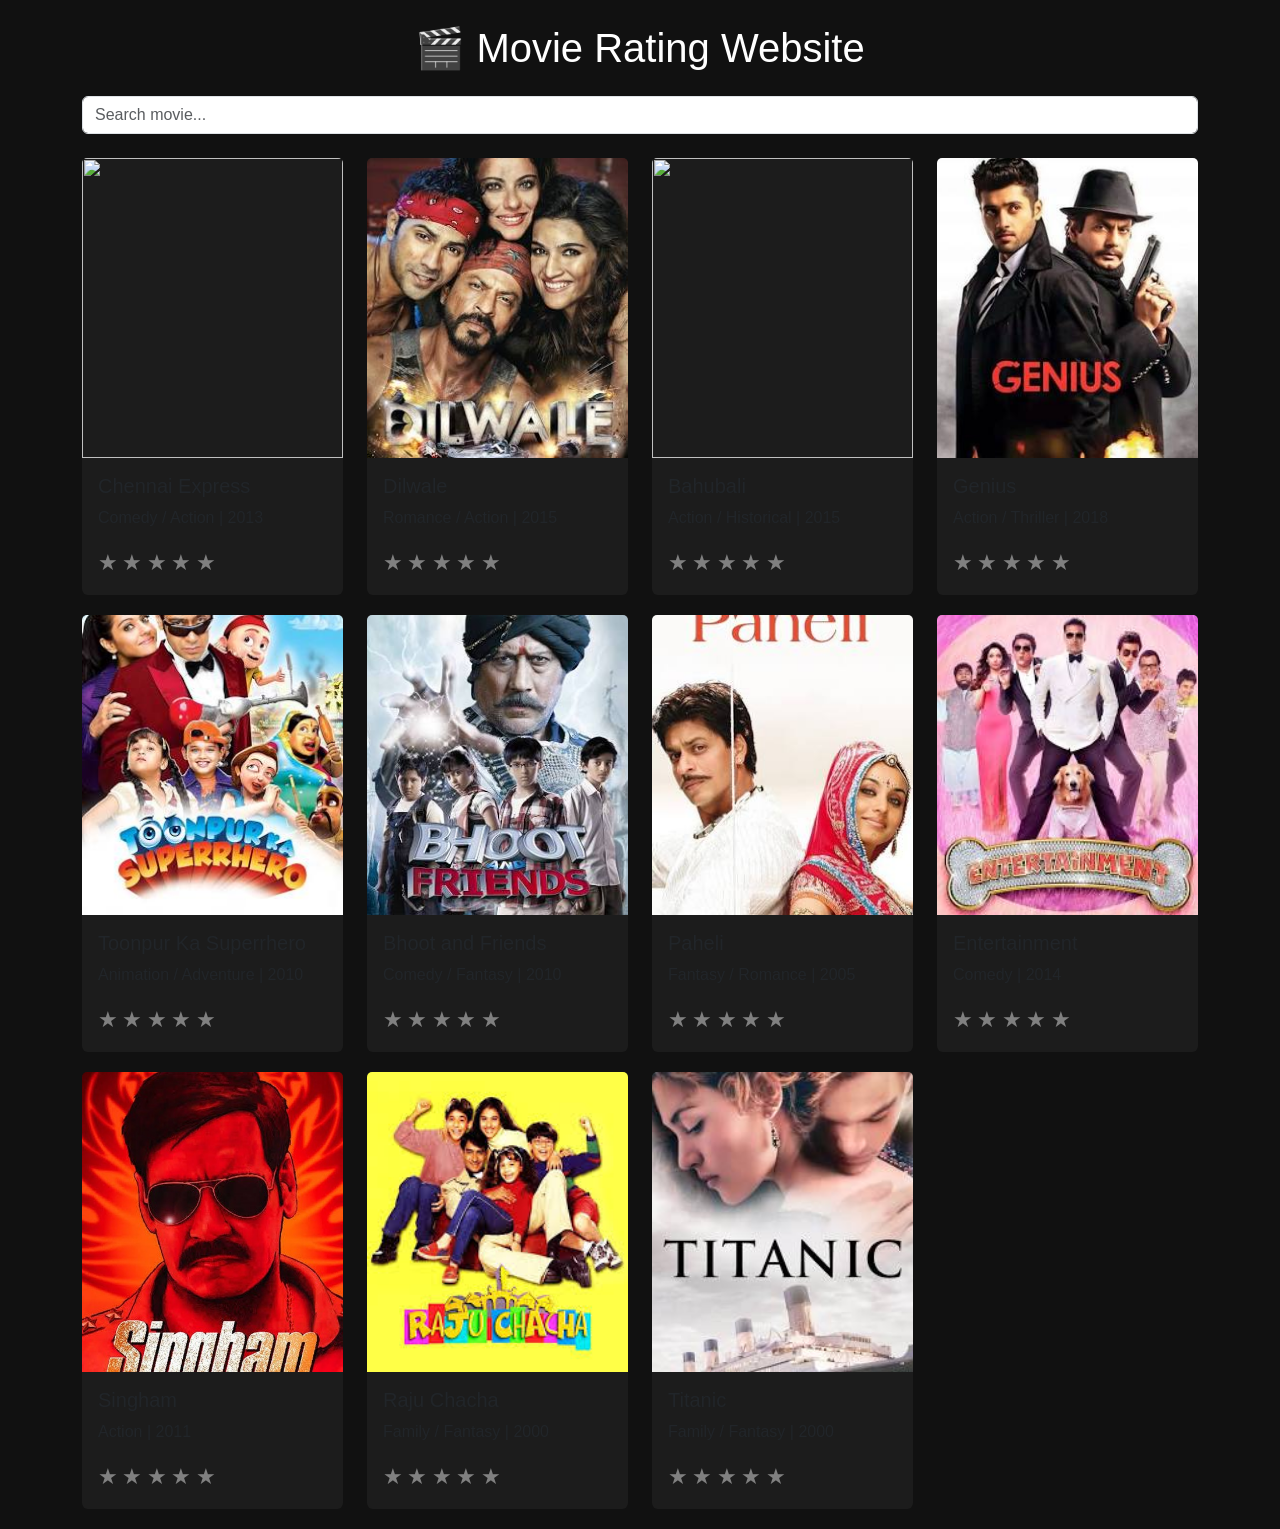
==== index.html @ 8a90e542 "html code" ====
<!DOCTYPE html>
<html lang="en">

<head>
    <meta charset="UTF-8">
    <title>Movie Listing Website</title>

    <!-- Bootstrap -->
    <link href="https://cdn.jsdelivr.net/npm/bootstrap@5.3.2/dist/css/bootstrap.min.css" rel="stylesheet">

    <link rel="stylesheet" href="style.css">
</head>

<body>

<div class="container">

    <h1 class="text-center mt-4">🎬 Movie Rating Website</h1>

    <!-- Search Bar -->
    <input type="text" id="search" class="form-control my-4" placeholder="Search movie...">

    <!-- Movie List -->
    <div class="row" id="movieList"></div>

</div>

<script src="script.js"></script>

</body>
</html>
---- style.css ----
body{
background:#111;
color:white;
font-family:Arial;
}

.movie-card{
background:#1c1c1c;
border:none;
transition:0.3s;
margin-bottom:20px;
}

.movie-card:hover{
transform:scale(1.05);
}

.card img{
height:300px;
object-fit:cover;
}

.rating span{
font-size:22px;
cursor:pointer;
color:gray;
}

.rating span:hover{
color:gold;
}
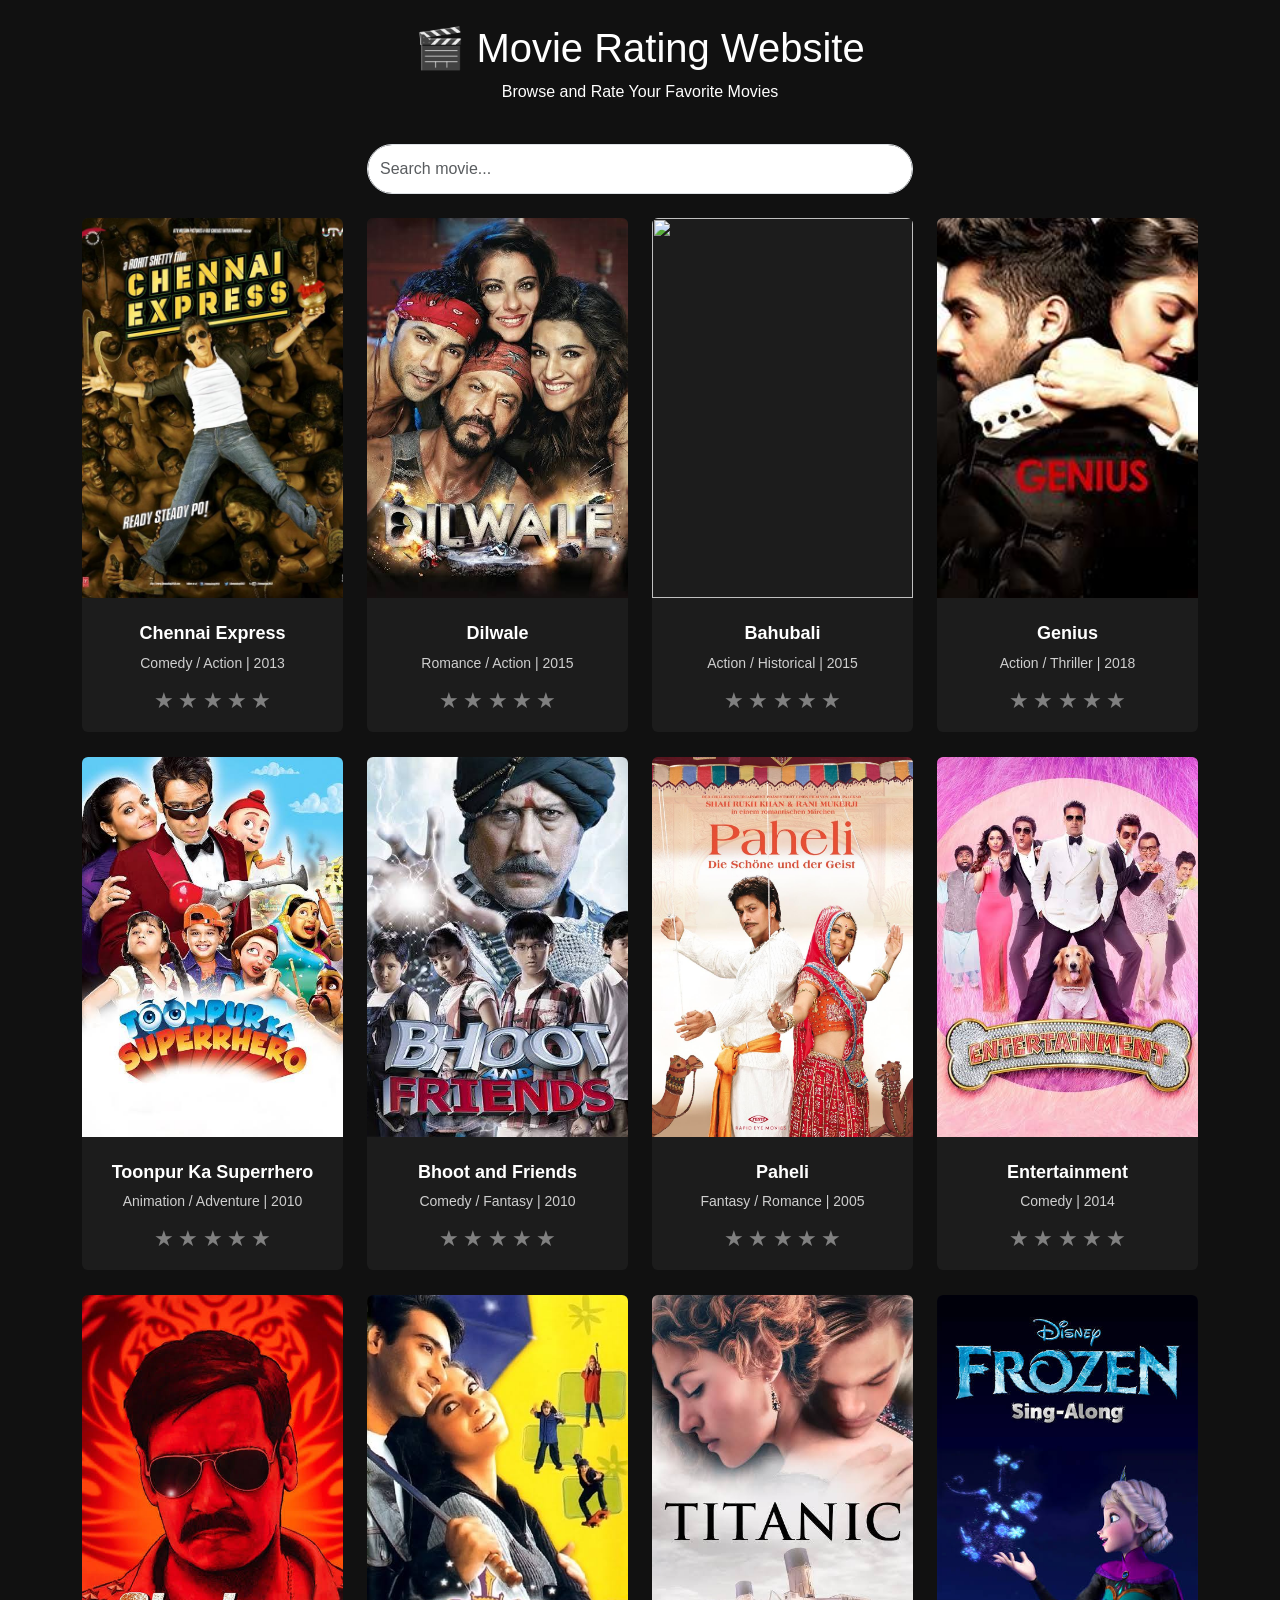
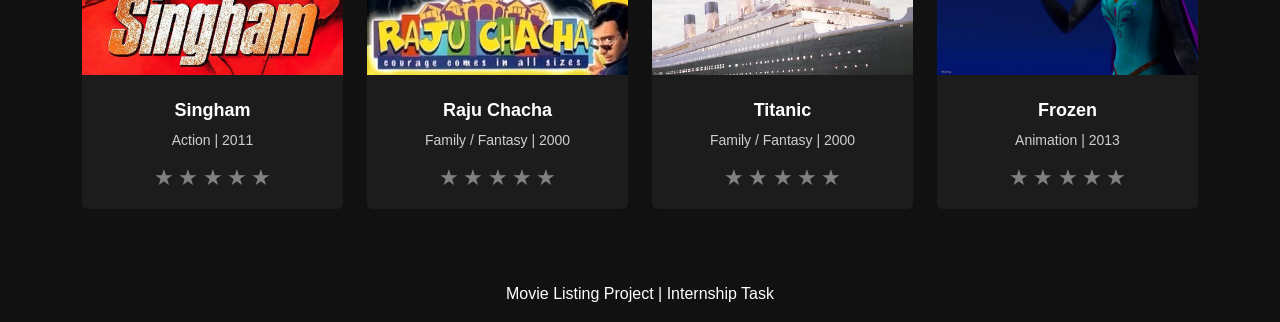
==== commit 3b65f893: "added hover effect on card" ====
--- a/index.html
+++ b/index.html
@@ -2,28 +2,65 @@
 <html lang="en">
 
 <head>
-    <meta charset="UTF-8">
-    <title>Movie Listing Website</title>
+<meta charset="UTF-8">
 
-    <!-- Bootstrap -->
-    <link href="https://cdn.jsdelivr.net/npm/bootstrap@5.3.2/dist/css/bootstrap.min.css" rel="stylesheet">
+<meta name="viewport" content="width=device-width, initial-scale=1.0">
 
-    <link rel="stylesheet" href="style.css">
+<title>Movie Rating Website</title>
+
+<!-- Bootstrap -->
+<link href="https://cdn.jsdelivr.net/npm/bootstrap@5.3.2/dist/css/bootstrap.min.css" rel="stylesheet">
+
+<link rel="stylesheet" href="style.css">
+
 </head>
 
 <body>
 
+<!-- Header -->
+<header class="text-center py-4">
+
+<h1 class="site-title">🎬 Movie Rating Website</h1>
+
+<p class="tagline">Browse and Rate Your Favorite Movies</p>
+
+</header>
+
+
 <div class="container">
 
-    <h1 class="text-center mt-4">🎬 Movie Rating Website</h1>
+<!-- Search Bar -->
 
-    <!-- Search Bar -->
-    <input type="text" id="search" class="form-control my-4" placeholder="Search movie...">
+<div class="row justify-content-center">
 
-    <!-- Movie List -->
-    <div class="row" id="movieList"></div>
+<div class="col-md-6">
+
+<input type="text" id="search" class="form-control search-bar" placeholder="Search movie...">
 
 </div>
+
+</div>
+
+
+<!-- Movie List -->
+
+<div class="row mt-4" id="movieList">
+
+<!-- Movie cards will load here using JavaScript -->
+
+</div>
+
+</div>
+
+
+<!-- Footer -->
+
+<footer class="text-center mt-5 mb-3">
+
+<p>Movie Listing Project | Internship Task</p>
+
+</footer>
+
 
 <script src="script.js"></script>
 
--- a/style.css
+++ b/style.css
@@ -4,21 +4,63 @@
 font-family:Arial;
 }
 
+/* Movie card */
+
 .movie-card{
 background:#1c1c1c;
 border:none;
+margin-bottom:25px;
+overflow:hidden;
 transition:0.3s;
-margin-bottom:20px;
 }
 
 .movie-card:hover{
 transform:scale(1.05);
+box-shadow:0 10px 25px rgba(0,0,0,0.7);
 }
 
-.card img{
-height:300px;
+/* Poster container */
+
+.poster-container{
+width:100%;
+height:380px;
+overflow:hidden;
+}
+
+/* Poster image */
+
+.poster{
+width:100%;
+height:100%;
 object-fit:cover;
 }
+
+/* Movie text */
+
+.card-body h5{
+font-size:18px;
+font-weight:bold;
+}
+
+.card-body{
+padding:15px;
+text-align:center;
+}
+
+.card-body h5{
+font-size:18px;
+font-weight:bold;
+color:white;
+margin-top:10px;
+}
+
+.card-body p{
+font-size:14px;
+color:#cfcfcf;
+margin-bottom:10px;
+}
+
+/* Rating */
 
 .rating span{
 font-size:22px;
@@ -28,4 +70,61 @@
 
 .rating span:hover{
 color:gold;
+}
+
+/* Search bar */
+
+.search-bar{
+border-radius:25px;
+padding:12px;
+}
+.card-body h5{
+font-size:18px;
+font-weight:bold;
+color:white;
+margin-top:10px;
+}
+
+.card-body p{
+font-size:14px;
+color:#cfcfcf;
+}
+/* Netflix Hover Effect */
+
+.movie-card{
+background:#1c1c1c;
+border:none;
+margin-bottom:25px;
+overflow:hidden;
+transition:0.4s;
+position:relative;
+}
+
+.movie-card:hover{
+transform:scale(1.08);
+z-index:10;
+box-shadow:0 15px 30px rgba(0,0,0,0.8);
+}
+
+/* Poster zoom */
+
+.poster{
+width:100%;
+height:100%;
+object-fit:cover;
+transition:0.4s;
+}
+
+.movie-card:hover .poster{
+transform:scale(1.1);
+}
+
+/* Movie info fade */
+
+.card-body{
+transition:0.3s;
+}
+
+.movie-card:hover .card-body{
+background:#000;
 }
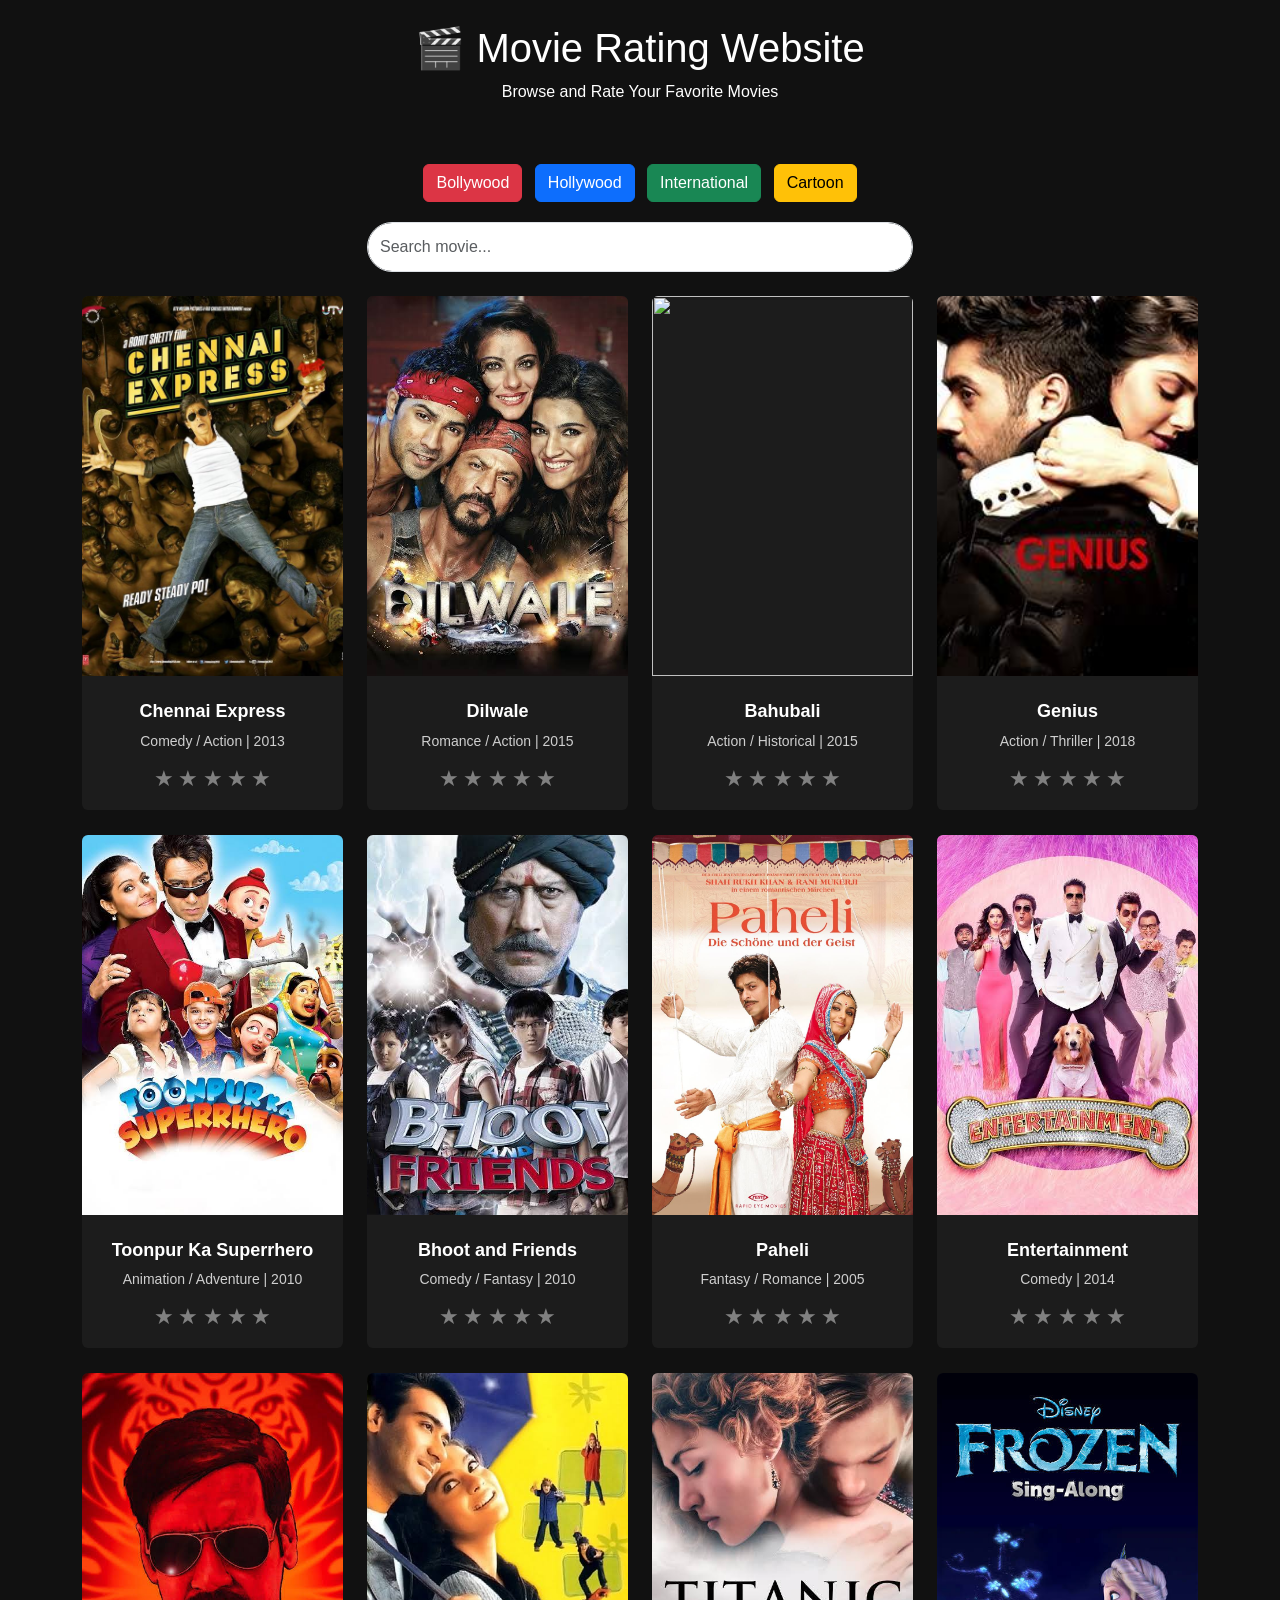
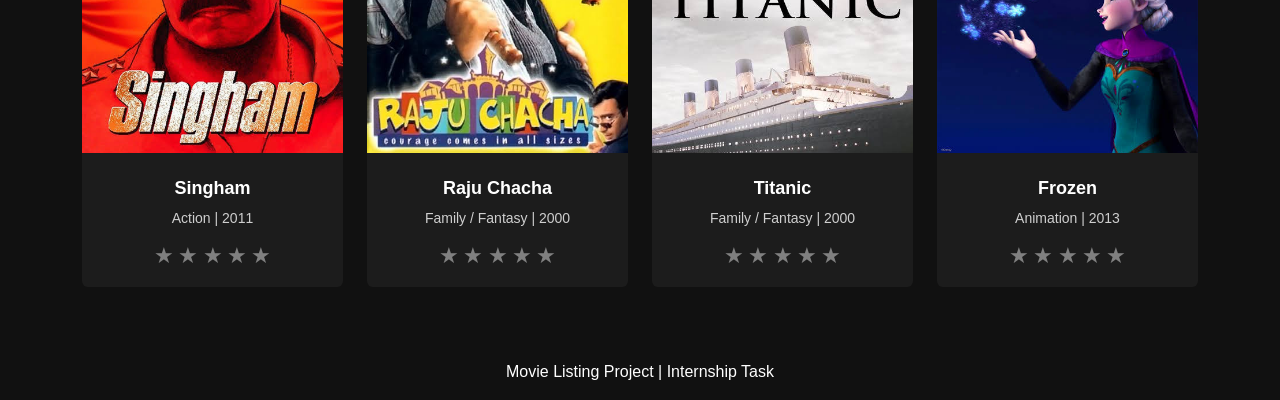
==== commit 06c65389: "added 4 new html pages" ====
--- a/index.html
+++ b/index.html
@@ -25,6 +25,19 @@
 <p class="tagline">Browse and Rate Your Favorite Movies</p>
 
 </header>
+
+<div class="text-center my-3">
+
+<a href="bollywood.html" class="btn btn-danger m-1">Bollywood</a>
+
+<a href="hollywood.html" class="btn btn-primary m-1">Hollywood</a>
+
+<a href="international.html" class="btn btn-success m-1">International</a>
+
+<a href="cartoon.html" class="btn btn-warning m-1">Cartoon</a>
+
+</div>
+
 
 
 <div class="container">
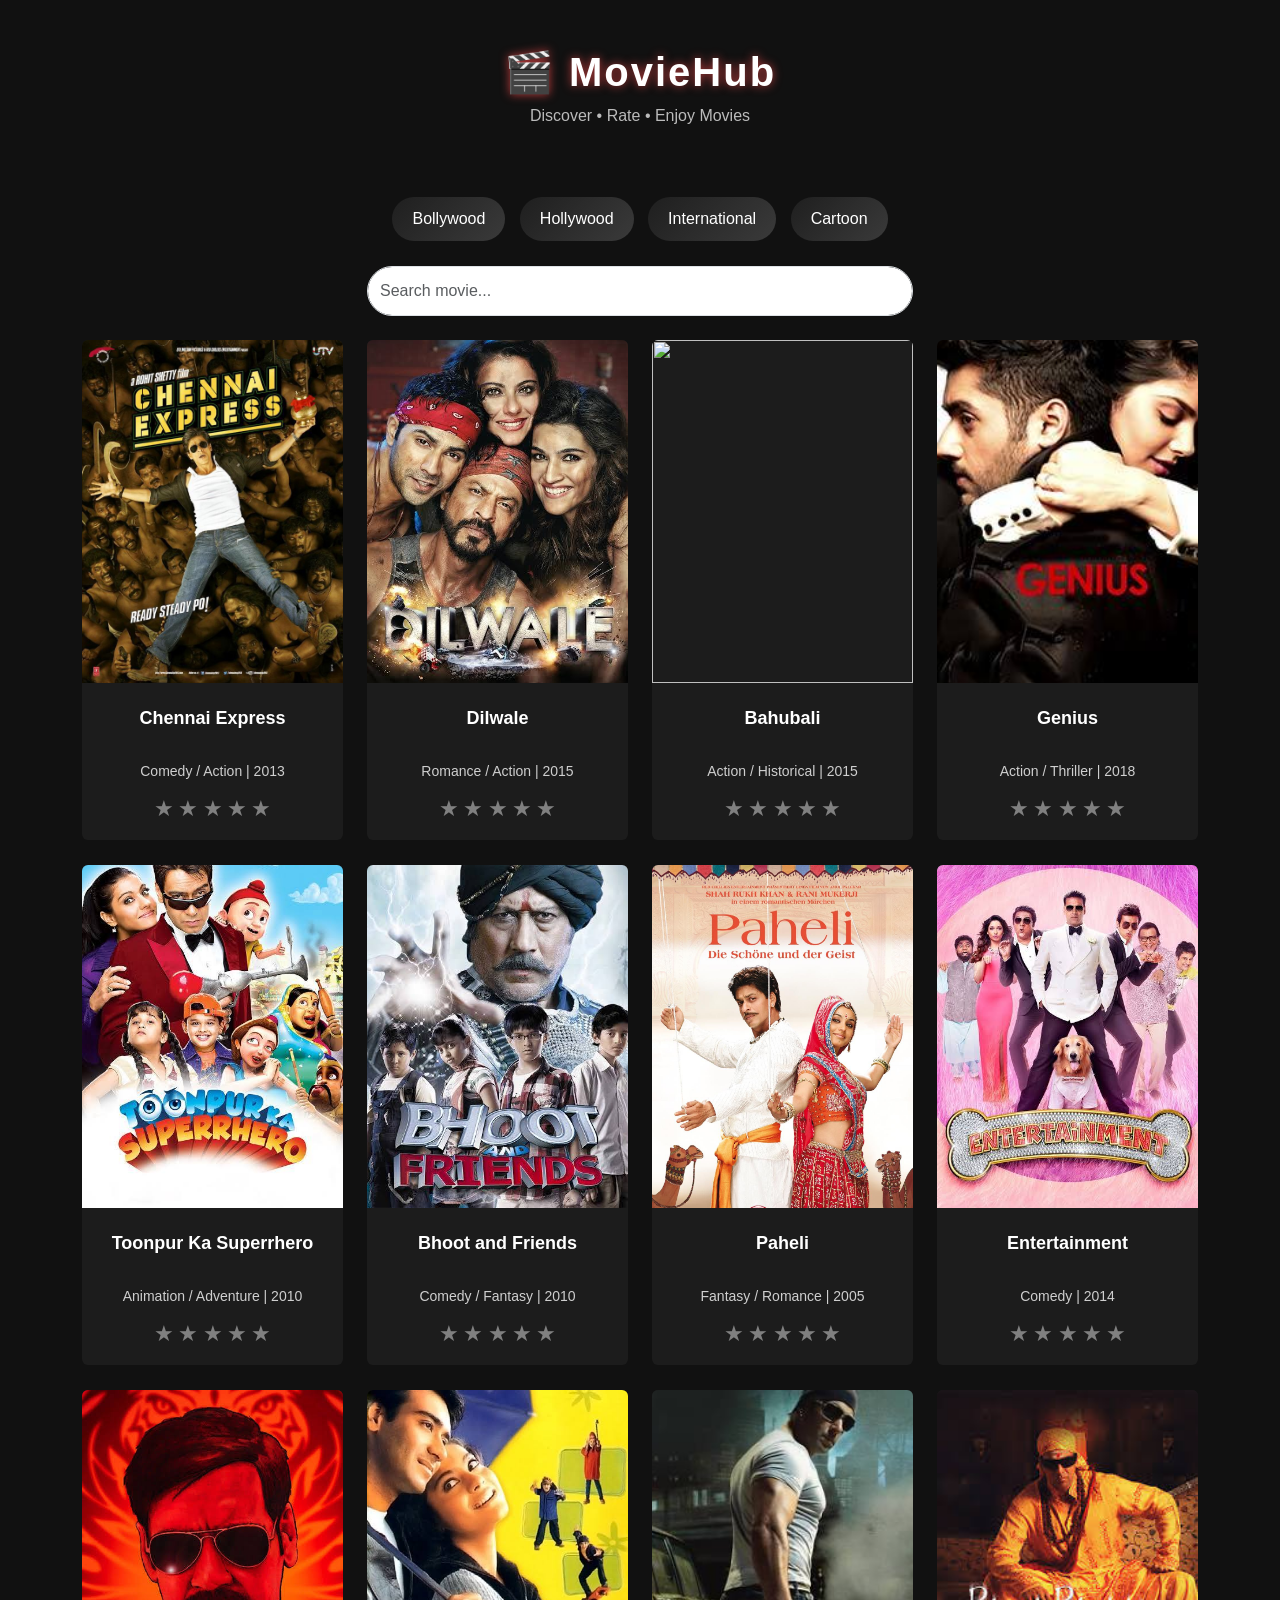
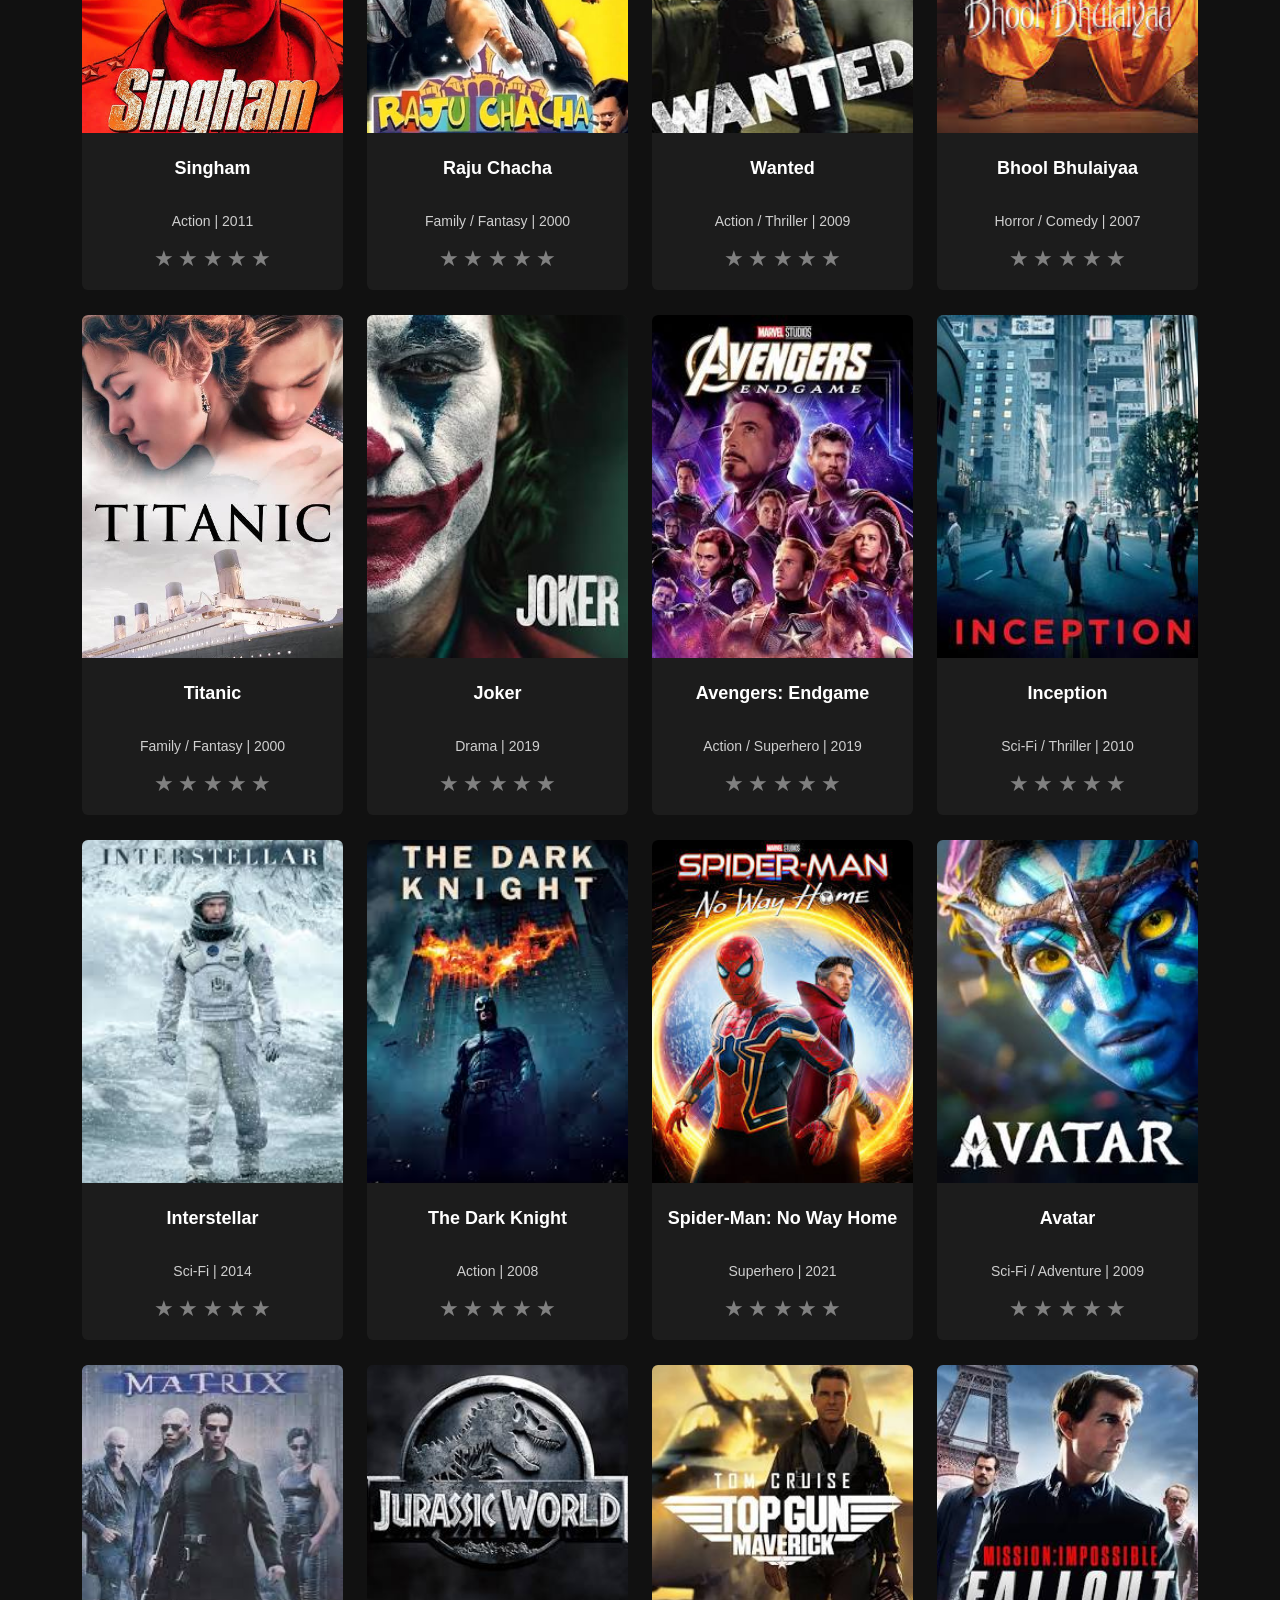
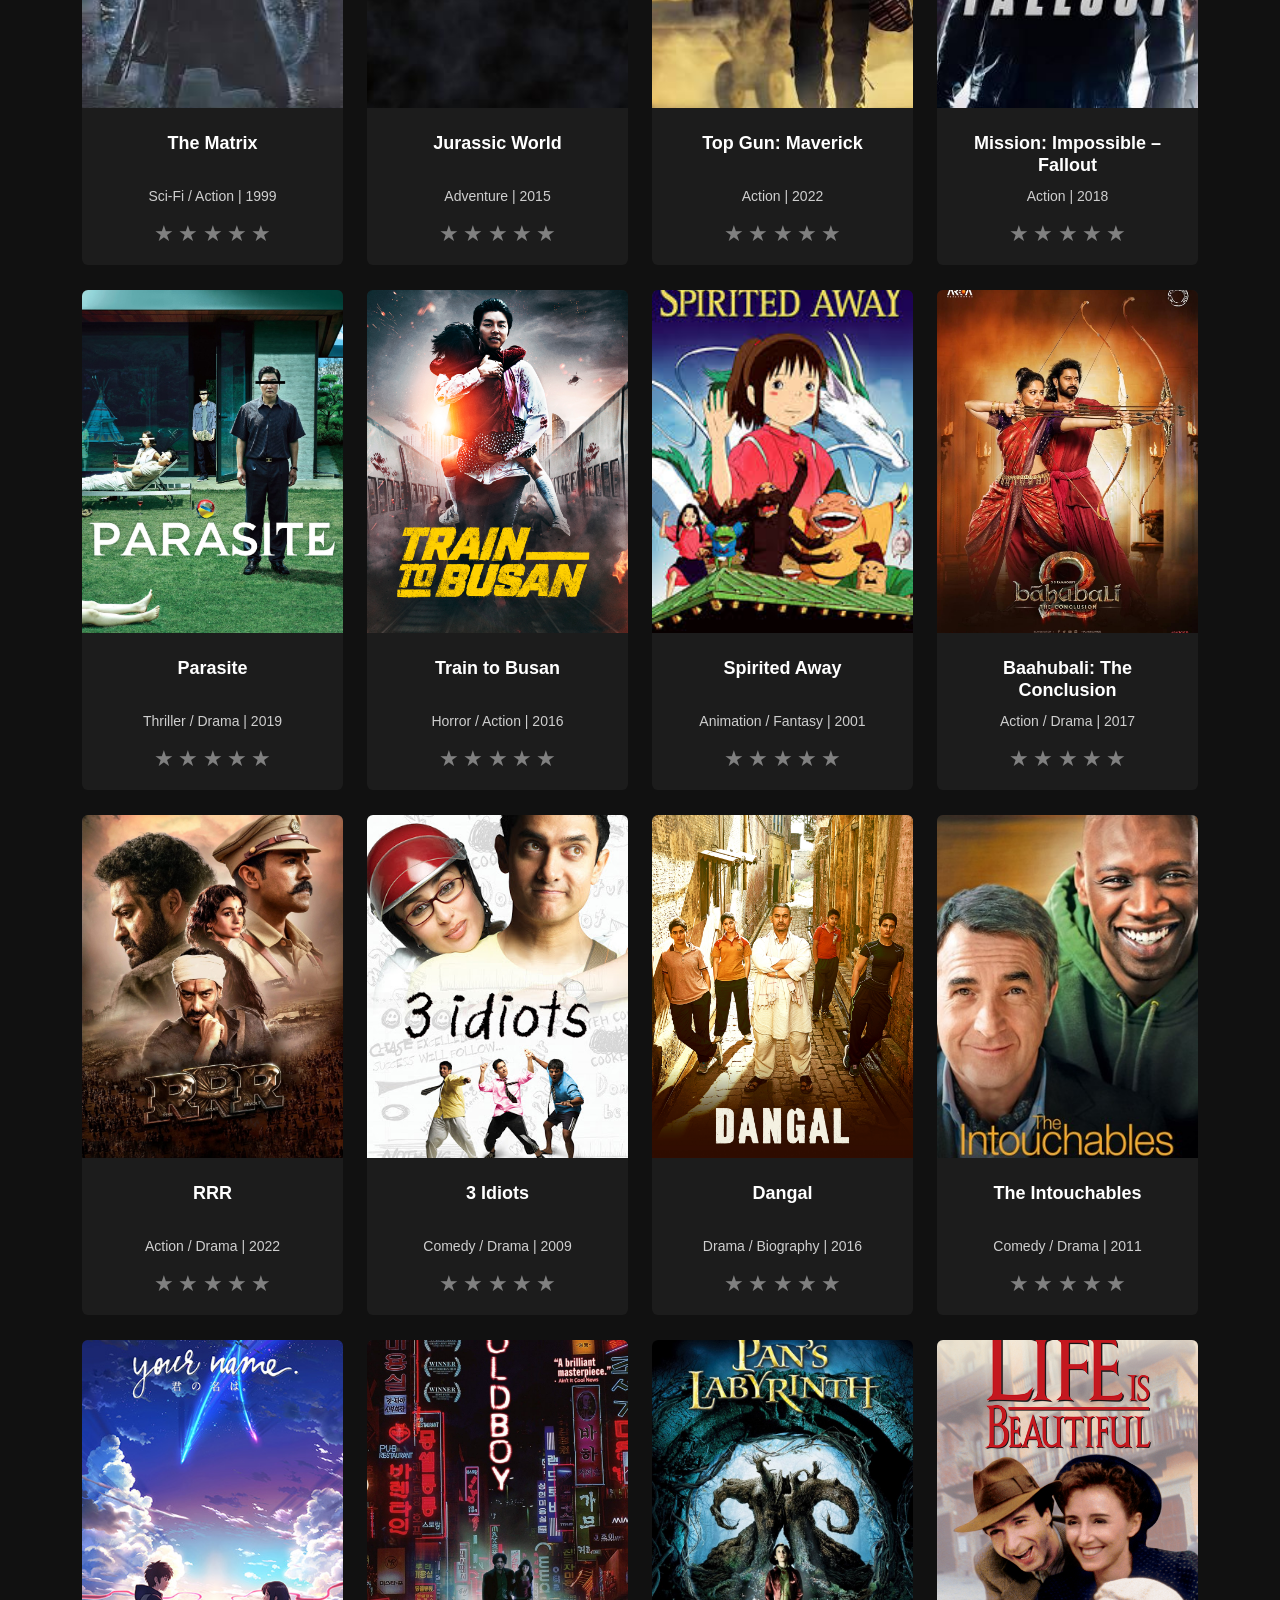
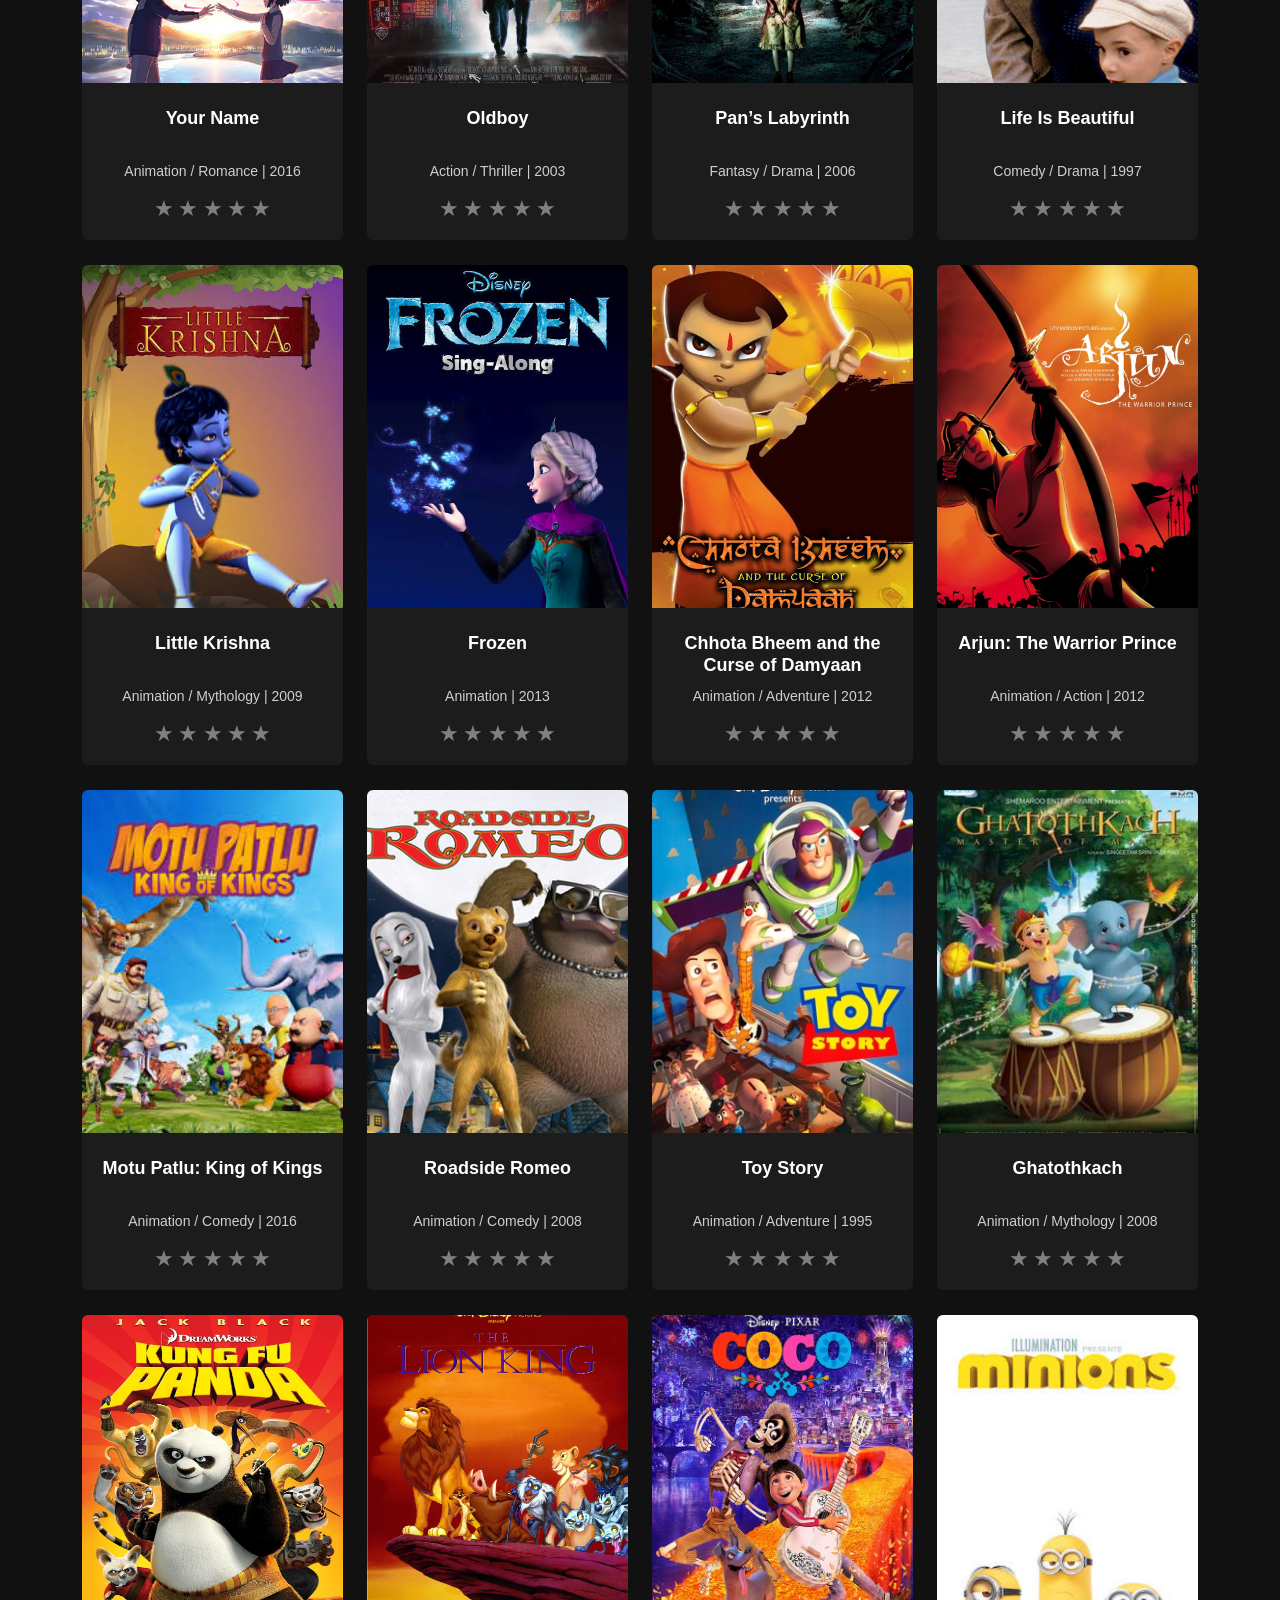
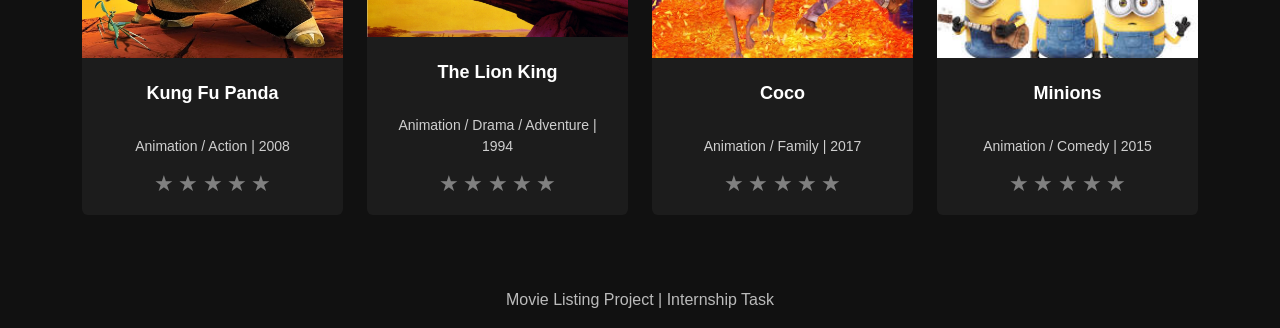
==== commit 96e104ac: "buttons added" ====
--- a/index.html
+++ b/index.html
@@ -20,22 +20,16 @@
 <!-- Header -->
 <header class="text-center py-4">
 
-<h1 class="site-title">🎬 Movie Rating Website</h1>
-
-<p class="tagline">Browse and Rate Your Favorite Movies</p>
+<h1 class="text-center mt-4 main-title">🎬 MovieHub</h1>
+<p class="text-center subtitle">Discover • Rate • Enjoy Movies</p>
 
 </header>
 
-<div class="text-center my-3">
-
-<a href="bollywood.html" class="btn btn-danger m-1">Bollywood</a>
-
-<a href="hollywood.html" class="btn btn-primary m-1">Hollywood</a>
-
-<a href="international.html" class="btn btn-success m-1">International</a>
-
-<a href="cartoon.html" class="btn btn-warning m-1">Cartoon</a>
-
+<div class="category-buttons">
+<a href="bollywood.html" class="btn category-btn">Bollywood</a>
+<a href="hollywood.html" class="btn category-btn">Hollywood</a>
+<a href="international.html" class="btn category-btn">International</a>
+<a href="cartoon.html" class="btn category-btn">Cartoon</a>
 </div>
 
 
--- a/style.css
+++ b/style.css
@@ -11,7 +11,11 @@
 border:none;
 margin-bottom:25px;
 overflow:hidden;
-transition:0.3s;
+transition:0.4s;
+position:relative;
+height: 500px;
+display: flex;
+flex-direction: column;
 }
 
 .movie-card:hover{
@@ -45,6 +49,11 @@
 .card-body{
 padding:15px;
 text-align:center;
+flex: 1;
+display: flex;
+flex-direction: column;
+justify-content: space-between;
+transition:0.3s;
 }
 
 .card-body h5{
@@ -52,6 +61,12 @@
 font-weight:bold;
 color:white;
 margin-top:10px;
+display: -webkit-box;
+-webkit-line-clamp: 2;
+-webkit-box-orient: vertical;
+overflow: hidden;
+text-overflow: ellipsis;
+min-height: 2.5em;
 }
 
 .card-body p{
@@ -78,17 +93,6 @@
 border-radius:25px;
 padding:12px;
 }
-.card-body h5{
-font-size:18px;
-font-weight:bold;
-color:white;
-margin-top:10px;
-}
-
-.card-body p{
-font-size:14px;
-color:#cfcfcf;
-}
 /* Netflix Hover Effect */
 
 .movie-card{
@@ -98,6 +102,9 @@
 overflow:hidden;
 transition:0.4s;
 position:relative;
+height: 500px;
+display: flex;
+flex-direction: column;
 }
 
 .movie-card:hover{
@@ -121,10 +128,57 @@
 
 /* Movie info fade */
 
-.card-body{
-transition:0.3s;
+.movie-card:hover .card-body{
+background:#000;
 }
 
-.movie-card:hover .card-body{
-background:#000;
+.category-buttons{
+text-align: center;
+margin: 20px 0;
+}
+
+.category-btn{
+background: linear-gradient(135deg, #1f1f1f, #3a3a3a);
+color: #fff;
+border: none;
+padding: 10px 20px;
+margin: 5px;
+border-radius: 25px;
+font-weight: 500;
+transition: 0.3s;
+}
+
+.category-btn:hover{
+background: linear-gradient(135deg, #ff4d4d, #ff1a1a);
+transform: scale(1.05);
+}
+
+h1{
+color: #ffffff;
+font-weight: bold;
+letter-spacing: 1px;
+}
+
+p{
+color: #bbbbbb;
+}
+.main-title{
+color: #ffffff;
+font-size: 40px;
+font-weight: bold;
+letter-spacing: 2px;
+}
+
+.subtitle{
+color: #bbbbbb;
+font-size: 16px;
+margin-bottom: 20px;
+}
+
+.main-title{
+color: #ffffff;
+font-size: 40px;
+font-weight: bold;
+letter-spacing: 2px;
+text-shadow: 0 0 10px rgba(255, 77, 77, 0.7);
 }
